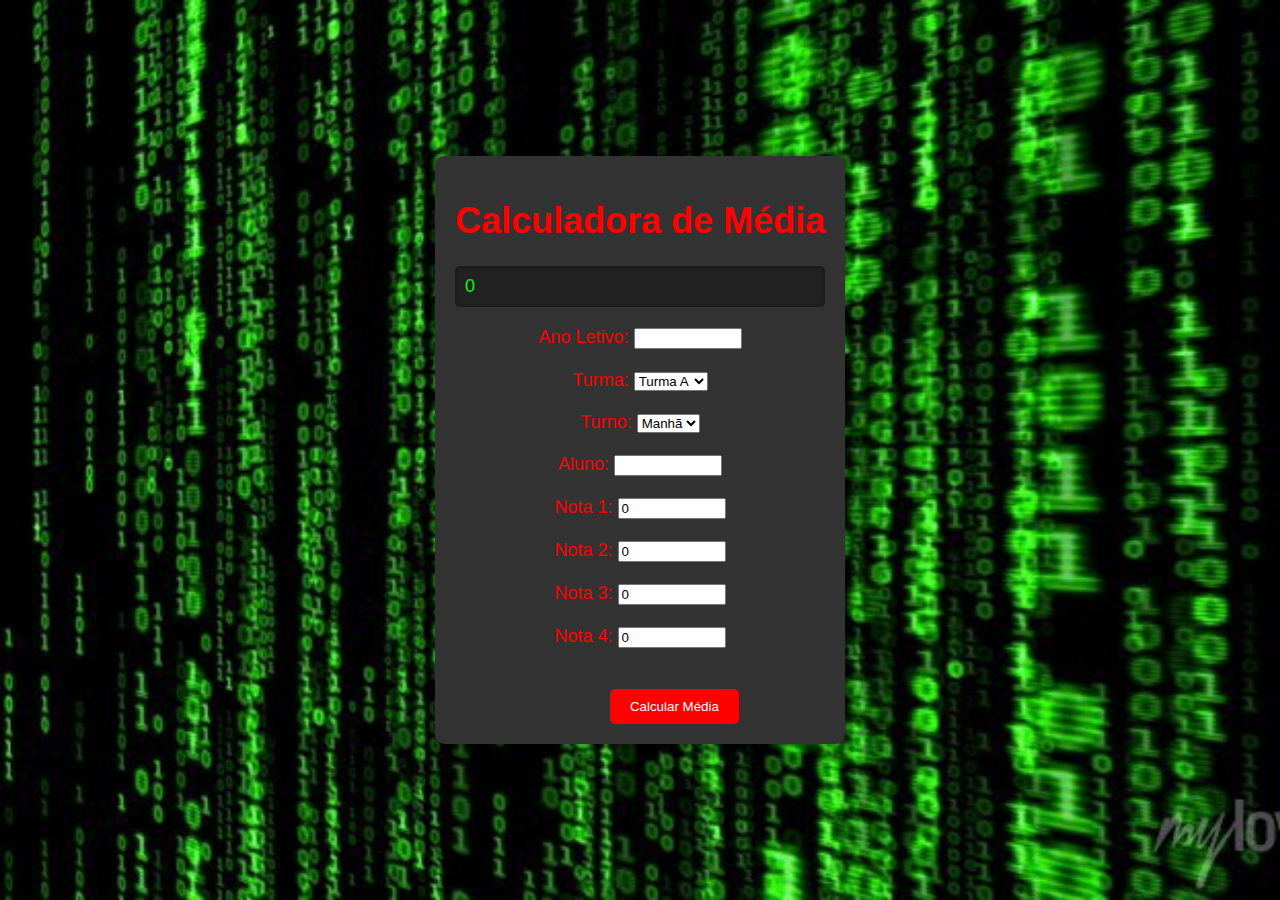
==== app/index.html @ fa9223df "atualização" ====
<!DOCTYPE html>
<html lang="pt-br">
<head>
    <meta charset="UTF-8">
    <meta name="viewport" content="width=device-width, initial-scale=1.0">
    <title>Calculadora</title>
    <link rel="stylesheet" href="../assets/stlye.css">
    <script defer src="../js/calcular.js"></script>
</head>
<body>
    <div class="container">
        <h1>Calculadora de Média</h1>
        <div id="display" class="display">0</div>
        <form>
            <label for="ano">Ano Letivo:</label>
            <input type="text" id="ano" value=""><br><br>
            <label for="turma">Turma:</label>
            <select id="turma">
                <option value="Turma A">Turma A</option>
                <option value="Turma B">Turma B</option>
                <option value="Turma C">Turma C</option>
            </select><br><br>
            <label for="turno">Turno:</label>
            <select id="turno">
                <option value="Manhã">Manhã</option>
                <option value="Tarde">Tarde</option>
                <option value="Noite">Noite</option>
            </select><br><br>
            <label for="nome">Aluno:</label>
            <input type="text" id="nome" value=""><br><br>
            <label for="nota1">Nota 1:</label>
            <input type="number" id="nota1" value="0"><br><br>
            <label for="nota2">Nota 2:</label>
            <input type="number" id="nota2" value="0"><br><br>
            <label for="nota3">Nota 3:</label>
            <input type="number" id="nota3" value="0"><br><br>
            <label for="nota4">Nota 4:</label>
            <input type="number" id="nota4" value="0"><br><br>
            <button type="button" onclick="calcularMedia()">Calcular Média</button>
        </form>
    </div>
</body>
</html>
---- assets/stlye.css ----
body {
    display: flex;
    justify-content: center;
    align-items: center;
    height: 100vh;
    margin: 0;
    background-image: url("codigo.jpg");
    background-size: cover;
    background-repeat: no-repeat; 
    color: red; 
    font-family: Arial, Helvetica, sans-serif;
    background-color: #333; 
}

.container {
    background-color: #333;
    padding: 20px;
    border-radius: 10px;
    box-shadow: 0 0 10px rgba(0, 0, 0, 0.5);
    text-align: center;
    font-size: 18px;
}

.form{
    display: flex;
    flex-direction: row;
}

button {
    display: block;
    margin: 20px auto 0 auto;
    padding: 10px 20px;
    background-color: red;
    color: white;
    border: none;
    border-radius: 5px;
    cursor: pointer;
    margin-left: 155px;
}

button:hover {
    background-color: darkred;
}

label {
    width: 60px;
    height: 50px;
}

input {
    width: 100px;
}

#display {
    background-color: #222;
    color: #0f0;
    font-size: 1em;
    padding: 10px;
    border-radius: 5px;
    margin-bottom: 20px;
    text-align: left;
    height: auto;
    display: block;
    box-shadow: inset 0 0 5px rgba(0, 0, 0, 0.5);
    overflow: auto;
}
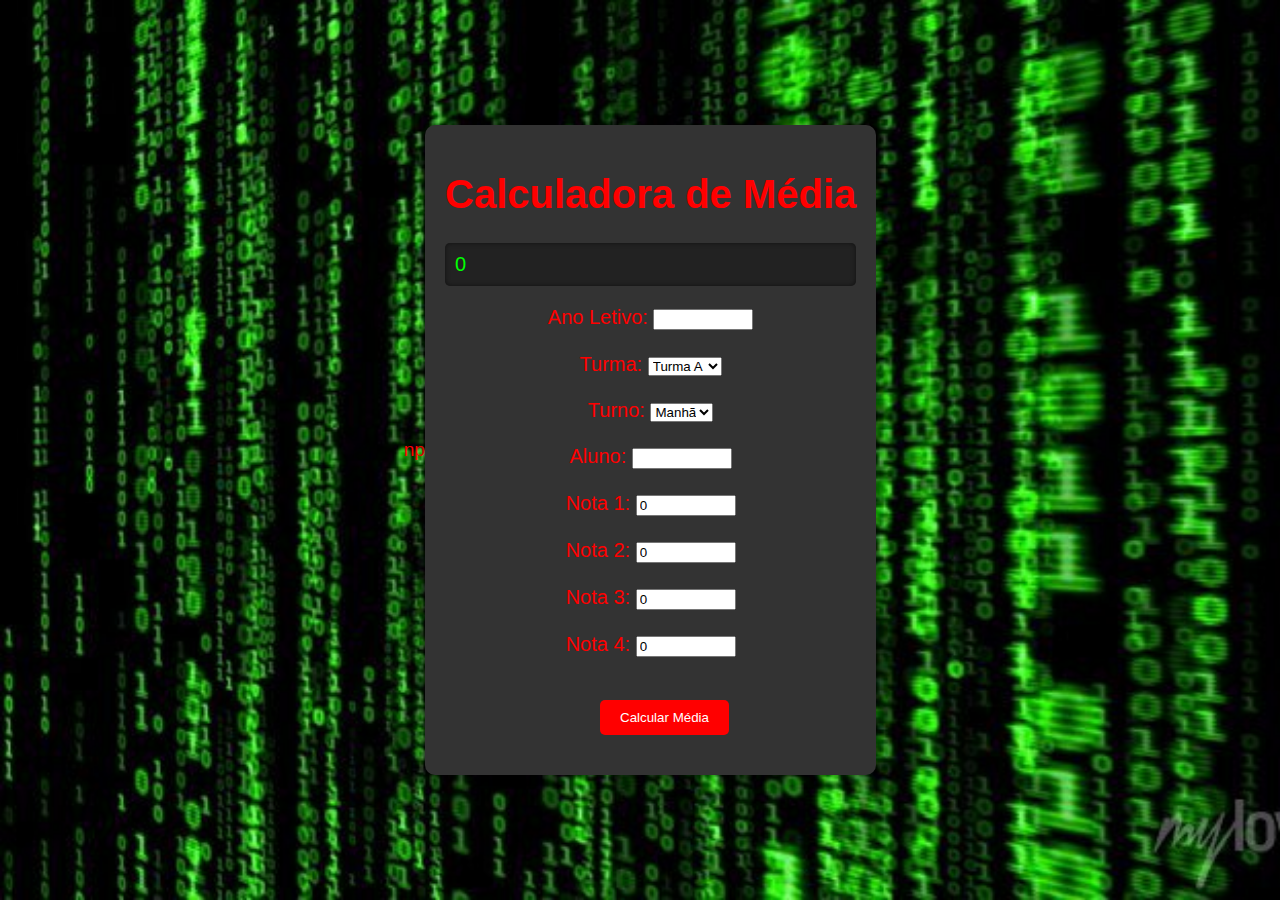
==== commit c41f3b84: "atualização" ====
--- a/app/index.html
+++ b/app/index.html
@@ -1,4 +1,4 @@
-<!DOCTYPE html>
+np<!DOCTYPE html>
 <html lang="pt-br">
 <head>
     <meta charset="UTF-8">
--- a/assets/stlye.css
+++ b/assets/stlye.css
@@ -9,7 +9,9 @@
     background-repeat: no-repeat; 
     color: red; 
     font-family: Arial, Helvetica, sans-serif;
+    font-size: larger;
     background-color: #333; 
+    
 }
 
 .container {
@@ -18,7 +20,7 @@
     border-radius: 10px;
     box-shadow: 0 0 10px rgba(0, 0, 0, 0.5);
     text-align: center;
-    font-size: 18px;
+    font-size: 20px;
 }
 
 .form{
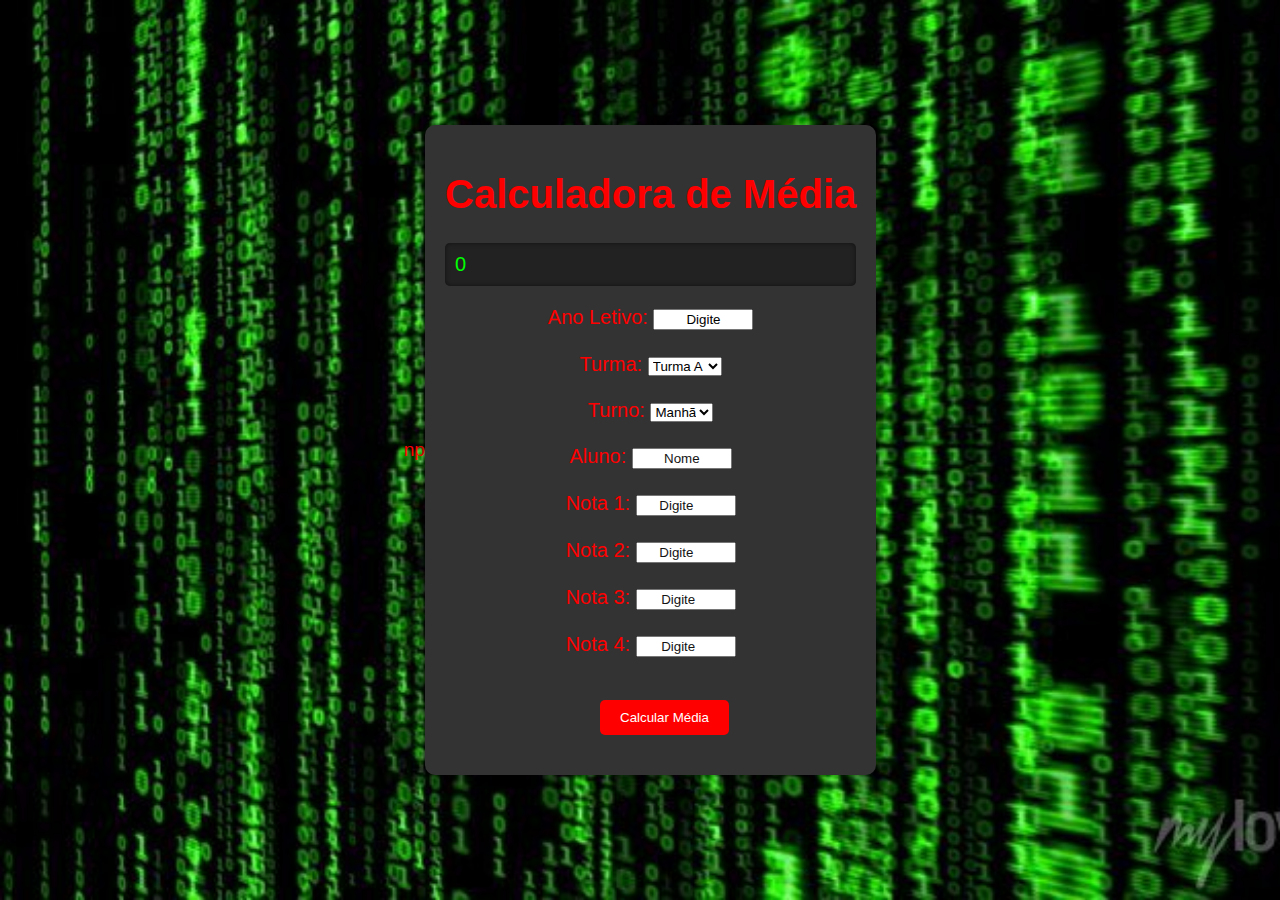
==== commit f3b96d5a: "atualização melhorias, pagina sobre, Documentação" ====
--- a/app/index.html
+++ b/app/index.html
@@ -13,7 +13,7 @@
         <div id="display" class="display">0</div>
         <form>
             <label for="ano">Ano Letivo:</label>
-            <input type="text" id="ano" value=""><br><br>
+            <input type="text" id="ano" value="Digite"><br><br>
             <label for="turma">Turma:</label>
             <select id="turma">
                 <option value="Turma A">Turma A</option>
@@ -27,15 +27,15 @@
                 <option value="Noite">Noite</option>
             </select><br><br>
             <label for="nome">Aluno:</label>
-            <input type="text" id="nome" value=""><br><br>
+            <input type="text" id="nome"  placeholder="Nome" value=""><br><br>
             <label for="nota1">Nota 1:</label>
-            <input type="number" id="nota1" value="0"><br><br>
+            <input type="number" id="nota1" placeholder="Digite " value=""><br><br>
             <label for="nota2">Nota 2:</label>
-            <input type="number" id="nota2" value="0"><br><br>
+            <input type="number" id="nota2" placeholder="Digite "  value=""><br><br>
             <label for="nota3">Nota 3:</label>
-            <input type="number" id="nota3" value="0"><br><br>
+            <input type="number" id="nota3"   placeholder="Digite"  value=""><br><br>
             <label for="nota4">Nota 4:</label>
-            <input type="number" id="nota4" value="0"><br><br>
+            <input type="number" id="nota4"   placeholder=" Digite "  value=""><br><br>
             <button type="button" onclick="calcularMedia()">Calcular Média</button>
         </form>
     </div>
--- a/assets/stlye.css
+++ b/assets/stlye.css
@@ -51,6 +51,8 @@
 
 input {
     width: 100px;
+    text-align: center;
+
 }
 
 #display {
@@ -66,3 +68,8 @@
     box-shadow: inset 0 0 5px rgba(0, 0, 0, 0.5);
     overflow: auto;
 }
+
+input::placeholder{
+    text-align: center;
+    color: #141414;
+}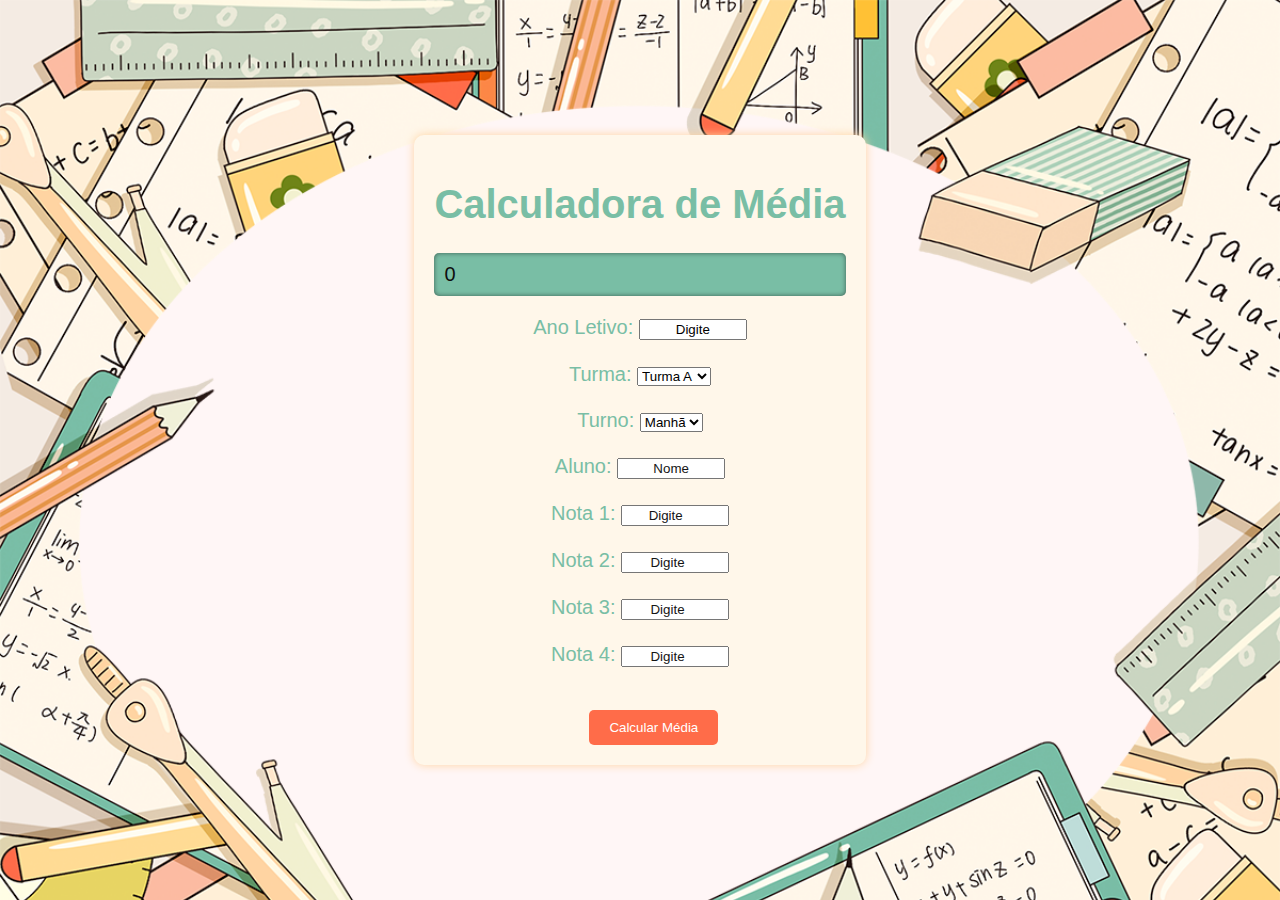
==== commit 70d0219d: "atualização melhorias, pagina sobre, Documentação" ====
--- a/app/index.html
+++ b/app/index.html
@@ -1,4 +1,4 @@
-np<!DOCTYPE html>
+<!DOCTYPE html>
 <html lang="pt-br">
 <head>
     <meta charset="UTF-8">
@@ -29,13 +29,13 @@
             <label for="nome">Aluno:</label>
             <input type="text" id="nome"  placeholder="Nome" value=""><br><br>
             <label for="nota1">Nota 1:</label>
-            <input type="number" id="nota1" placeholder="Digite " value=""><br><br>
+            <input type="number" id="nota1" placeholder="Digite " min="0" max="10" value=""><br><br>
             <label for="nota2">Nota 2:</label>
-            <input type="number" id="nota2" placeholder="Digite "  value=""><br><br>
+            <input type="number" id="nota2" placeholder="Digite" min="0" max="10"  value=""><br><br>
             <label for="nota3">Nota 3:</label>
-            <input type="number" id="nota3"   placeholder="Digite"  value=""><br><br>
+            <input type="number" id="nota3"   placeholder="Digite" min="0" max="10" value=""><br><br>
             <label for="nota4">Nota 4:</label>
-            <input type="number" id="nota4"   placeholder=" Digite "  value=""><br><br>
+            <input type="number" id="nota4"   placeholder=" Digite " min="0" max="10" value=""><br><br>
             <button type="button" onclick="calcularMedia()">Calcular Média</button>
         </form>
     </div>
--- a/assets/stlye.css
+++ b/assets/stlye.css
@@ -4,23 +4,24 @@
     align-items: center;
     height: 100vh;
     margin: 0;
-    background-image: url("codigo.jpg");
+    background-image: url("papel_de_parede_calculladora.png");
     background-size: cover;
     background-repeat: no-repeat; 
-    color: red; 
+    color: #79BEA5; 
     font-family: Arial, Helvetica, sans-serif;
     font-size: larger;
-    background-color: #333; 
+    background-color: #fff6f6; 
     
 }
 
 .container {
-    background-color: #333;
+    background-color: #FFF7EA;
     padding: 20px;
     border-radius: 10px;
-    box-shadow: 0 0 10px rgba(0, 0, 0, 0.5);
+    box-shadow: 0 0 10px #FFD4A2;
     text-align: center;
     font-size: 20px;
+  border-color: 1px solid ;
 }
 
 .form{
@@ -32,7 +33,7 @@
     display: block;
     margin: 20px auto 0 auto;
     padding: 10px 20px;
-    background-color: red;
+    background-color: #FF6C49;
     color: white;
     border: none;
     border-radius: 5px;
@@ -56,8 +57,8 @@
 }
 
 #display {
-    background-color: #222;
-    color: #0f0;
+    background-color:#79BEA5;
+    color:#0f0e0e;
     font-size: 1em;
     padding: 10px;
     border-radius: 5px;
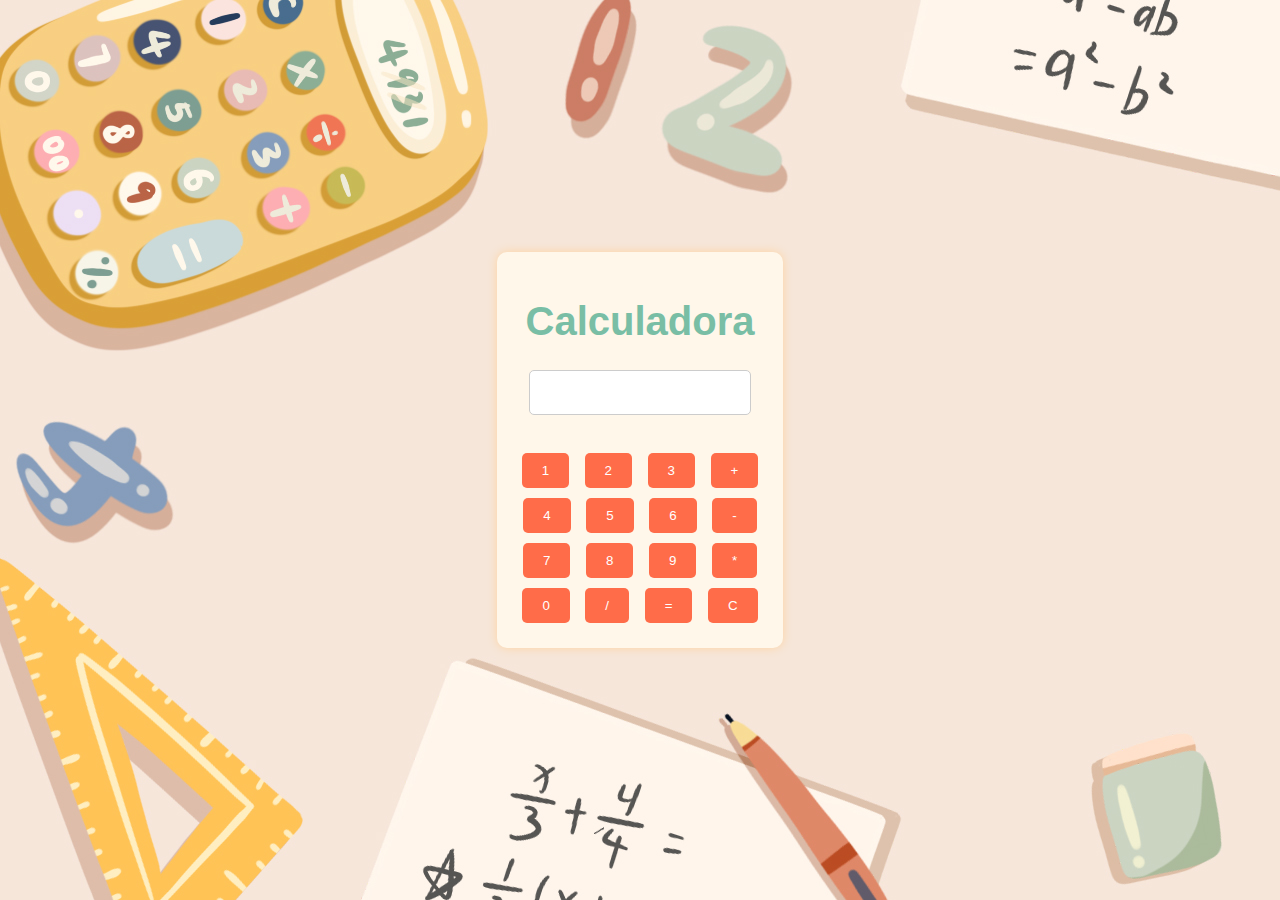
==== commit e7726607: "implenebtação concluida" ====
--- a/app/index.html
+++ b/app/index.html
@@ -9,35 +9,28 @@
 </head>
 <body>
     <div class="container">
-        <h1>Calculadora de Média</h1>
-        <div id="display" class="display">0</div>
+        <h1>Calculadora</h1>
+        <div id="display" class="display"></div>
         <form>
-            <label for="ano">Ano Letivo:</label>
-            <input type="text" id="ano" value="Digite"><br><br>
-            <label for="turma">Turma:</label>
-            <select id="turma">
-                <option value="Turma A">Turma A</option>
-                <option value="Turma B">Turma B</option>
-                <option value="Turma C">Turma C</option>
-            </select><br><br>
-            <label for="turno">Turno:</label>
-            <select id="turno">
-                <option value="Manhã">Manhã</option>
-                <option value="Tarde">Tarde</option>
-                <option value="Noite">Noite</option>
-            </select><br><br>
-            <label for="nome">Aluno:</label>
-            <input type="text" id="nome"  placeholder="Nome" value=""><br><br>
-            <label for="nota1">Nota 1:</label>
-            <input type="number" id="nota1" placeholder="Digite " min="0" max="10" value=""><br><br>
-            <label for="nota2">Nota 2:</label>
-            <input type="number" id="nota2" placeholder="Digite" min="0" max="10"  value=""><br><br>
-            <label for="nota3">Nota 3:</label>
-            <input type="number" id="nota3"   placeholder="Digite" min="0" max="10" value=""><br><br>
-            <label for="nota4">Nota 4:</label>
-            <input type="number" id="nota4"   placeholder=" Digite " min="0" max="10" value=""><br><br>
-            <button type="button" onclick="calcularMedia()">Calcular Média</button>
+            <input type="text" id="input" placeholder=""><br><br>
+            <button type="button" onclick="adicionarNumero(1)">1</button>
+            <button type="button" onclick="adicionarNumero(2)">2</button>
+            <button type="button" onclick="adicionarNumero(3)">3</button>
+            <button type="button" onclick="definirOperacao('+')">+</button><br>
+            <button type="button" onclick="adicionarNumero(4)">4</button>
+            <button type="button" onclick="adicionarNumero(5)">5</button>
+            <button type="button" onclick="adicionarNumero(6)">6</button>
+            <button type="button" onclick="definirOperacao('-')">-</button><br>
+            <button type="button" onclick="adicionarNumero(7)">7</button>
+            <button type="button" onclick="adicionarNumero(8)">8</button>
+            <button type="button" onclick="adicionarNumero(9)">9</button>
+            <button type="button" onclick="definirOperacao('*')">*</button><br>
+            <button type="button" onclick="adicionarNumero(0)">0</button>
+            <button type="button" onclick="definirOperacao('/')">/</button>
+            <button type="button" onclick="calcularResultado()">=</button>
+            <button type="button" onclick="limparDisplay()">C</button>
         </form>
     </div>
 </body>
 </html>
+
--- a/assets/stlye.css
+++ b/assets/stlye.css
@@ -1,17 +1,17 @@
+
 body {
     display: flex;
     justify-content: center;
     align-items: center;
     height: 100vh;
     margin: 0;
-    background-image: url("papel_de_parede_calculladora.png");
+    background-image: url("Papel_de_parede.png");
     background-size: cover;
     background-repeat: no-repeat; 
     color: #79BEA5; 
     font-family: Arial, Helvetica, sans-serif;
     font-size: larger;
     background-color: #fff6f6; 
-    
 }
 
 .container {
@@ -21,56 +21,30 @@
     box-shadow: 0 0 10px #FFD4A2;
     text-align: center;
     font-size: 20px;
-  border-color: 1px solid ;
-}
-
-.form{
-    display: flex;
-    flex-direction: row;
+    border-color: 1px solid;
 }
 
 button {
-    display: block;
-    margin: 20px auto 0 auto;
+    display: inline-block;
+    margin: 5px;
     padding: 10px 20px;
     background-color: #FF6C49;
     color: white;
     border: none;
     border-radius: 5px;
     cursor: pointer;
-    margin-left: 155px;
 }
 
 button:hover {
     background-color: darkred;
 }
 
-label {
-    width: 60px;
-    height: 50px;
+input {
+    width: 200px;
+    text-align: right;
+    padding: 10px;
+    font-size: 1em;
+    border: 1px solid #ccc;
+    border-radius: 5px;
+    margin-bottom: 10px;
 }
-
-input {
-    width: 100px;
-    text-align: center;
-
-}
-
-#display {
-    background-color:#79BEA5;
-    color:#0f0e0e;
-    font-size: 1em;
-    padding: 10px;
-    border-radius: 5px;
-    margin-bottom: 20px;
-    text-align: left;
-    height: auto;
-    display: block;
-    box-shadow: inset 0 0 5px rgba(0, 0, 0, 0.5);
-    overflow: auto;
-}
-
-input::placeholder{
-    text-align: center;
-    color: #141414;
-}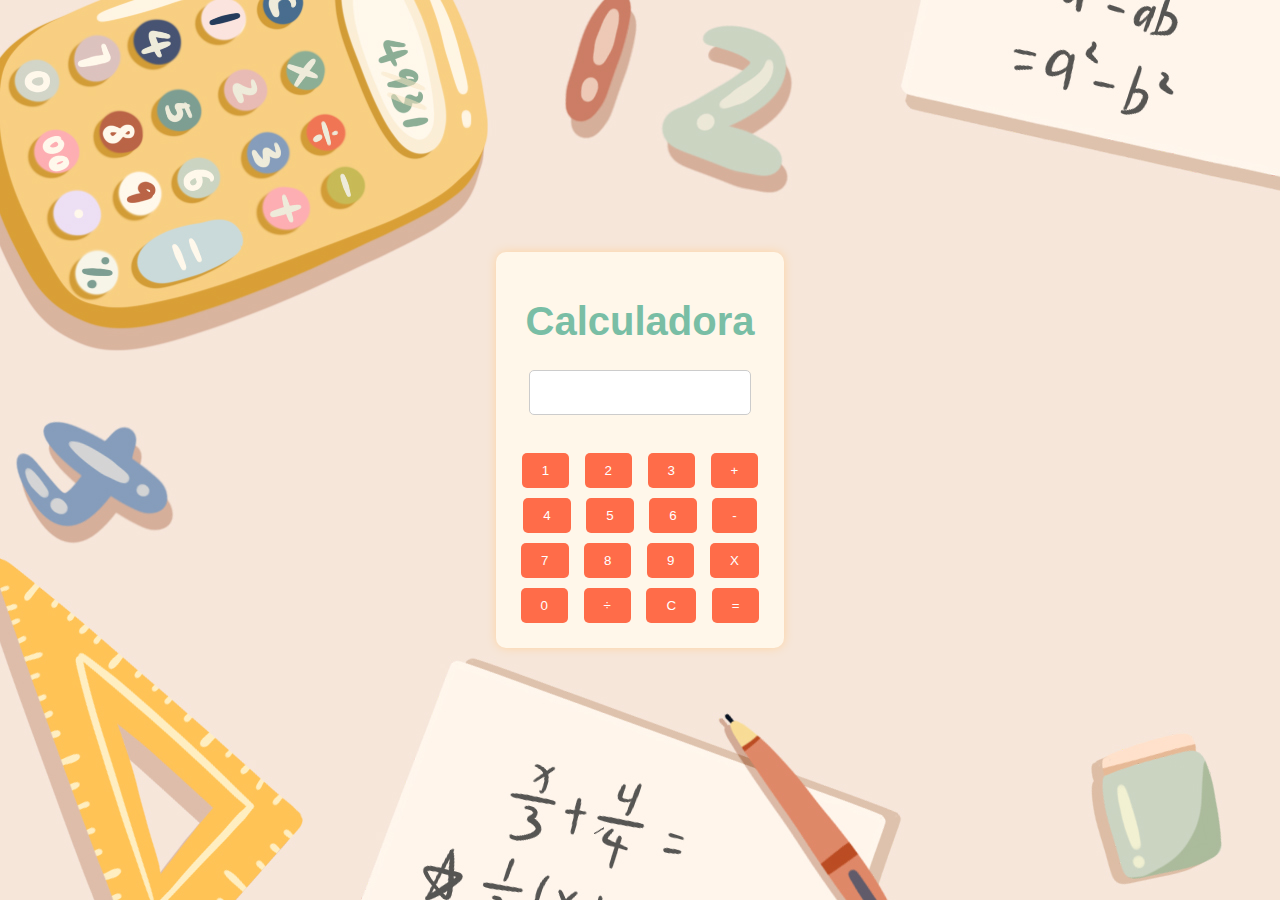
==== commit 63b4f889: "projeto calculadora Finalizado" ====
--- a/app/index.html
+++ b/app/index.html
@@ -24,13 +24,17 @@
             <button type="button" onclick="adicionarNumero(7)">7</button>
             <button type="button" onclick="adicionarNumero(8)">8</button>
             <button type="button" onclick="adicionarNumero(9)">9</button>
-            <button type="button" onclick="definirOperacao('*')">*</button><br>
+            <button type="button" onclick="definirOperacao('*')">X</button><br>
             <button type="button" onclick="adicionarNumero(0)">0</button>
-            <button type="button" onclick="definirOperacao('/')">/</button>
+            <button type="button" onclick="definirOperacao('/')">&divide;</button>
+            <button type="button" onclick="limparDisplay()">C</button>
             <button type="button" onclick="calcularResultado()">=</button>
-            <button type="button" onclick="limparDisplay()">C</button>
+           
         </form>
+        
     </div>
-</body>
+   
+
+</body> 
 </html>
-
+                              
